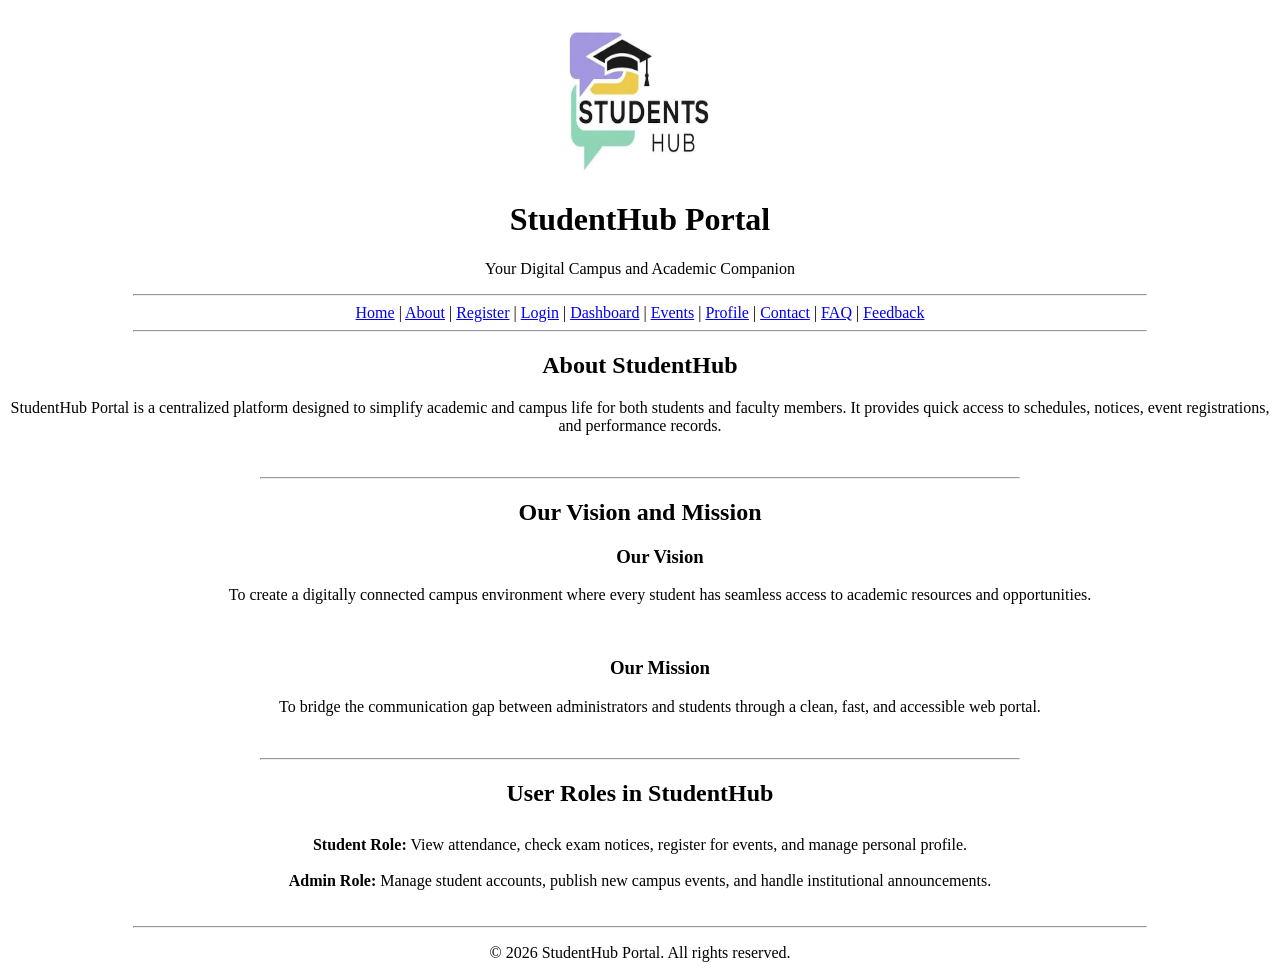
==== about.html @ c91a0edb "StudentHub" ====
<!DOCTYPE html>
<html lang="en">
<head>
    <meta charset="UTF-8">
    <meta name="viewport" content="width=device-width, initial-scale=1.0">
    <title>StudentHub Portal - About Us</title>
</head>
<body>

    <center>
        <header>
            <br>
            <img src="logo.jfif" alt="StudentHub Portal Logo" width="150" height="150">
            <h1>StudentHub Portal</h1>
            <p>Your Digital Campus and Academic Companion</p>
            <hr width="80%">
            
            <nav aria-label="Main Navigation">
                <a href="index.html">Home</a> | 
                <a href="about.html">About</a> | 
                <a href="register.html">Register</a> | 
                <a href="login.html">Login</a> | 
                <a href="dashboard.html">Dashboard</a> | 
                <a href="events.html">Events</a> | 
                <a href="profile.html">Profile</a> | 
                <a href="contact.html">Contact</a> |  
                <a href="faq.html">FAQ</a> | 
                <a href="feedback.html">Feedback</a>
            </nav>
            <hr width="80%">
        </header>

        <main>
            <section>
                <h2>About StudentHub</h2>
                <p>StudentHub Portal is a centralized platform designed to simplify academic and campus life for both students and faculty members. It provides quick access to schedules, notices, event registrations, and performance records.</p>
                <br>
                <hr width="60%">
            </section>

            <section>
                <h2>Our Vision and Mission</h2>
                
                <ul type="none">
                    <li>
                        <h3>Our Vision</h3>
                        <p>To create a digitally connected campus environment where every student has seamless access to academic resources and opportunities.</p>
                    </li>
                    <br>
                    <li>
                        <h3>Our Mission</h3>
                        <p>To bridge the communication gap between administrators and students through a clean, fast, and accessible web portal.</p>
                    </li>
                </ul>
                <br>
                <hr width="60%">
            </section>

            <section>
                <h2>User Roles in StudentHub</h2>
                <table border="0" cellpadding="8" width="60%">
                    <tr>
                        <td align="center">
                            <b>Student Role:</b> View attendance, check exam notices, register for events, and manage personal profile.<br><br>
                            <b>Admin Role:</b> Manage student accounts, publish new campus events, and handle institutional announcements.
                        </td>
                    </tr>
                </table>
                <br>
                <hr width="80%">
            </section>
        </main>

        <footer>
            <p>&copy; 2026 StudentHub Portal. All rights reserved.</p>
        </footer>
    </center>

</body>
</html>
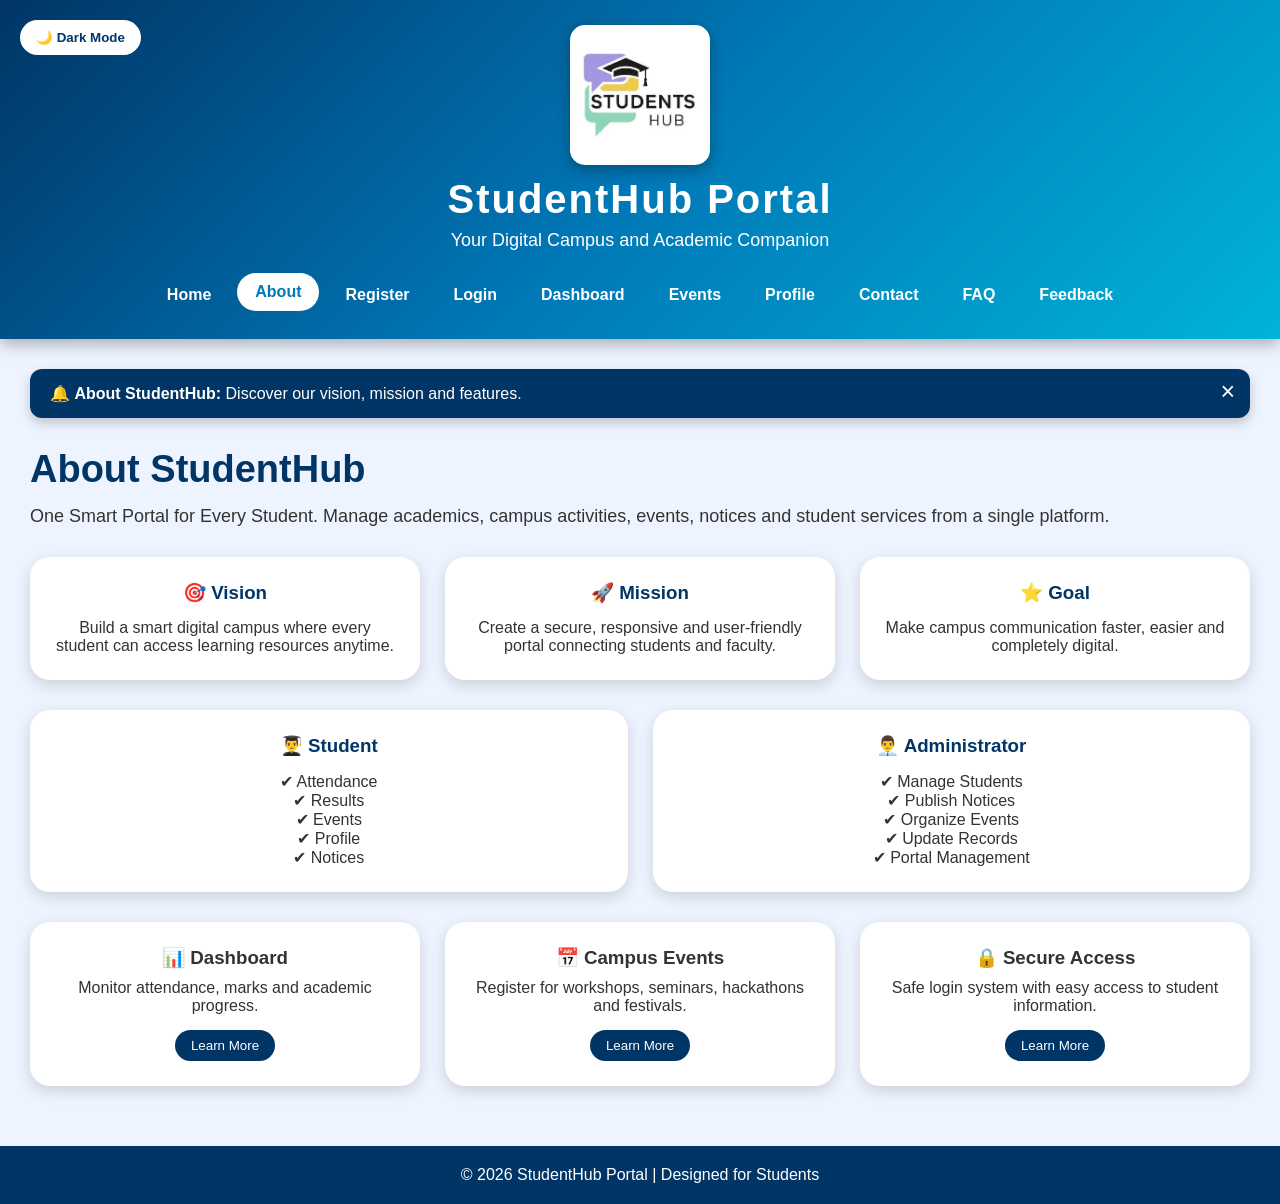
==== commit 5bbbd7b8: "Updated project" ====
--- a/about.html
+++ b/about.html
@@ -1,80 +1,744 @@
 <!DOCTYPE html>
 <html lang="en">
+
 <head>
+
     <meta charset="UTF-8">
+
     <meta name="viewport" content="width=device-width, initial-scale=1.0">
-    <title>StudentHub Portal - About Us</title>
+
+    <title>StudentHub Portal - About</title>
+
+    <!-- Common CSS -->
+    <link rel="stylesheet" href="csscommon.css">
+
+    <style>
+
+        /* ================= ABOUT PAGE ================= */
+
+        .about-container {
+            padding: 30px;
+            display: grid;
+            gap: 30px;
+        }
+
+
+        /* ================= ABOUT NOTIFICATION ================= */
+
+        .notification {
+            background: #003566;
+            color: white;
+            padding: 15px 50px 15px 20px;
+            border-radius: 12px;
+            position: relative;
+            box-shadow: 0 5px 12px rgba(0,0,0,.2);
+            animation: slideDown .6s;
+        }
+
+        .notification button {
+            position: absolute;
+            right: 15px;
+            top: 8px;
+            border: none;
+            background: transparent;
+            color: white;
+            font-size: 25px;
+            cursor: pointer;
+        }
+
+
+        @keyframes slideDown {
+
+            from {
+                opacity: 0;
+                transform: translateY(-20px);
+            }
+
+            to {
+                opacity: 1;
+                transform: translateY(0);
+            }
+
+        }
+
+
+        /* ================= ABOUT HERO ================= */
+
+        .hero h2 {
+            font-size: 38px;
+            color: #003566;
+            margin-bottom: 15px;
+        }
+
+        .hero p {
+            font-size: 18px;
+        }
+
+
+        /* ================= INFORMATION CARDS ================= */
+
+        .info-grid {
+            display: grid;
+            grid-template-columns: 1fr;
+            gap: 25px;
+        }
+
+        .info-card {
+            background: white;
+            padding: 25px;
+            border-radius: 20px;
+            text-align: center;
+            box-shadow: 0 5px 15px rgba(0,0,0,.15);
+            transition: .4s;
+            cursor: pointer;
+        }
+
+        .info-card:hover {
+            transform: translateY(-8px);
+        }
+
+        .info-card h3 {
+            margin-bottom: 15px;
+            color: #003566;
+        }
+
+        .extra-info {
+            display: none;
+            margin-top: 15px;
+            padding: 12px;
+            border-radius: 10px;
+            background: #eef4ff;
+            color: #003566;
+            animation: fadeIn .4s;
+        }
+
+        .extra-info.show {
+            display: block;
+        }
+
+
+        @keyframes fadeIn {
+
+            from {
+                opacity: 0;
+                transform: translateY(10px);
+            }
+
+            to {
+                opacity: 1;
+                transform: translateY(0);
+            }
+
+        }
+
+
+        /* ================= ROLES ================= */
+
+        .roles {
+            display: grid;
+            grid-template-columns: 1fr;
+            gap: 25px;
+        }
+
+        .role {
+            background: white;
+            padding: 25px;
+            border-radius: 20px;
+            text-align: center;
+            box-shadow: 0 5px 15px rgba(0,0,0,.15);
+            transition: .4s;
+        }
+
+        .role:hover {
+            transform: scale(1.03);
+        }
+
+        .role h3 {
+            color: #003566;
+            margin-bottom: 15px;
+        }
+
+
+        /* ================= FEATURES ================= */
+
+        .features {
+            display: grid;
+            grid-template-columns: 1fr;
+            gap: 25px;
+        }
+
+        .feature {
+            background: white;
+            padding: 25px;
+            border-radius: 20px;
+            text-align: center;
+            box-shadow: 0 5px 15px rgba(0,0,0,.15);
+            transition: .4s;
+            cursor: pointer;
+        }
+
+        .feature:hover {
+            transform: translateY(-8px);
+            background: linear-gradient(135deg,#0077b6,#00b4d8);
+            color: white;
+        }
+
+        .feature h3 {
+            margin-bottom: 10px;
+        }
+
+        .feature button {
+            margin-top: 15px;
+            padding: 8px 16px;
+            border: none;
+            border-radius: 20px;
+            background: #003566;
+            color: white;
+            cursor: pointer;
+            transition: .3s;
+        }
+
+        .feature button:hover {
+            transform: scale(1.05);
+            background: white;
+            color: #003566;
+        }
+
+
+        /* ================= ABOUT MODAL ================= */
+
+        .modal {
+            display: none;
+            position: fixed;
+            z-index: 500;
+            left: 0;
+            top: 0;
+            width: 100%;
+            height: 100%;
+            background: rgba(0,0,0,.65);
+            align-items: center;
+            justify-content: center;
+            padding: 20px;
+        }
+
+        .modal.show {
+            display: flex;
+        }
+
+        .modal-box {
+            background: white;
+            width: 500px;
+            max-width: 100%;
+            padding: 30px;
+            border-radius: 20px;
+            text-align: center;
+            box-shadow: 0 10px 30px rgba(0,0,0,.3);
+            animation: modalOpen .4s;
+        }
+
+
+        @keyframes modalOpen {
+
+            from {
+                opacity: 0;
+                transform: scale(.8);
+            }
+
+            to {
+                opacity: 1;
+                transform: scale(1);
+            }
+
+        }
+
+
+        .modal-box h2 {
+            color: #003566;
+            margin-bottom: 15px;
+        }
+
+        .close-modal {
+            margin-top: 20px;
+            padding: 10px 20px;
+            border: none;
+            border-radius: 20px;
+            background: #003566;
+            color: white;
+            cursor: pointer;
+        }
+
+
+        /* ================= ABOUT DARK MODE ================= */
+
+        body.dark-mode .hero,
+        body.dark-mode .info-card,
+        body.dark-mode .role,
+        body.dark-mode .feature {
+            background: #1e1e1e;
+            color: #eeeeee;
+        }
+
+        body.dark-mode .hero h2,
+        body.dark-mode .info-card h3,
+        body.dark-mode .role h3 {
+            color: #00b4d8;
+        }
+
+        body.dark-mode .extra-info {
+            background: #292929;
+            color: #00b4d8;
+        }
+
+        body.dark-mode .modal-box {
+            background: #1e1e1e;
+            color: #eeeeee;
+        }
+
+        body.dark-mode .modal-box h2 {
+            color: #00b4d8;
+        }
+
+
+        /* ================= RESPONSIVE ================= */
+
+        @media (min-width: 768px) {
+
+            .info-grid {
+                grid-template-columns: repeat(3,1fr);
+            }
+
+            .roles {
+                grid-template-columns: repeat(2,1fr);
+            }
+
+            .features {
+                grid-template-columns: repeat(3,1fr);
+            }
+
+        }
+
+
+        @media (max-width: 768px) {
+
+            .about-container {
+                padding: 20px;
+            }
+
+            .hero {
+                padding: 25px;
+            }
+
+            .hero h2 {
+                font-size: 30px;
+            }
+
+        }
+
+    </style>
+
 </head>
+
+
 <body>
 
-    <center>
-        <header>
-            <br>
-            <img src="logo.jfif" alt="StudentHub Portal Logo" width="150" height="150">
-            <h1>StudentHub Portal</h1>
-            <p>Your Digital Campus and Academic Companion</p>
-            <hr width="80%">
-            
-            <nav aria-label="Main Navigation">
-                <a href="index.html">Home</a> | 
-                <a href="about.html">About</a> | 
-                <a href="register.html">Register</a> | 
-                <a href="login.html">Login</a> | 
-                <a href="dashboard.html">Dashboard</a> | 
-                <a href="events.html">Events</a> | 
-                <a href="profile.html">Profile</a> | 
-                <a href="contact.html">Contact</a> |  
-                <a href="faq.html">FAQ</a> | 
-                <a href="feedback.html">Feedback</a>
-            </nav>
-            <hr width="80%">
-        </header>
-
-        <main>
-            <section>
-                <h2>About StudentHub</h2>
-                <p>StudentHub Portal is a centralized platform designed to simplify academic and campus life for both students and faculty members. It provides quick access to schedules, notices, event registrations, and performance records.</p>
-                <br>
-                <hr width="60%">
-            </section>
-
-            <section>
-                <h2>Our Vision and Mission</h2>
-                
-                <ul type="none">
-                    <li>
-                        <h3>Our Vision</h3>
-                        <p>To create a digitally connected campus environment where every student has seamless access to academic resources and opportunities.</p>
-                    </li>
-                    <br>
-                    <li>
-                        <h3>Our Mission</h3>
-                        <p>To bridge the communication gap between administrators and students through a clean, fast, and accessible web portal.</p>
-                    </li>
-                </ul>
-                <br>
-                <hr width="60%">
-            </section>
-
-            <section>
-                <h2>User Roles in StudentHub</h2>
-                <table border="0" cellpadding="8" width="60%">
-                    <tr>
-                        <td align="center">
-                            <b>Student Role:</b> View attendance, check exam notices, register for events, and manage personal profile.<br><br>
-                            <b>Admin Role:</b> Manage student accounts, publish new campus events, and handle institutional announcements.
-                        </td>
-                    </tr>
-                </table>
-                <br>
-                <hr width="80%">
-            </section>
-        </main>
-
-        <footer>
-            <p>&copy; 2026 StudentHub Portal. All rights reserved.</p>
-        </footer>
-    </center>
+
+<header>
+
+    <div class="logo-section">
+
+        <img src="logo.jfif" alt="StudentHub Logo">
+
+        <h1>StudentHub Portal</h1>
+
+        <p>Your Digital Campus and Academic Companion</p>
+
+    </div>
+
+
+    <button id="themeToggle" class="theme-btn">
+        🌙 Dark Mode
+    </button>
+
+
+    <button id="menuToggle" class="menu-btn">
+        ☰
+    </button>
+
+
+    <nav>
+
+        <a href="index.html">Home</a>
+
+        <a href="about.html">About</a>
+
+        <a href="register.html">Register</a>
+
+        <a href="login.html">Login</a>
+
+        <a href="dashboard.html">Dashboard</a>
+
+        <a href="events.html">Events</a>
+
+        <a href="profile.html">Profile</a>
+
+        <a href="contact.html">Contact</a>
+
+        <a href="faq.html">FAQ</a>
+
+        <a href="feedback.html">Feedback</a>
+
+    </nav>
+
+</header>
+
+
+<main class="about-container">
+
+
+    <!-- ================= NOTIFICATION ================= -->
+
+    <div class="notification" id="aboutNotification">
+
+        🔔 <strong>About StudentHub:</strong>
+
+        Discover our vision, mission and features.
+
+        <button id="closeNotification">
+            &times;
+        </button>
+
+    </div>
+
+
+    <!-- ================= HERO ================= -->
+
+    <section class="hero">
+
+        <h2>About StudentHub</h2>
+
+        <p>
+            One Smart Portal for Every Student. Manage academics,
+            campus activities, events, notices and student
+            services from a single platform.
+        </p>
+
+    </section>
+
+
+    <!-- ================= INFORMATION ================= -->
+
+    <section class="info-grid">
+
+
+        <div class="info-card" data-info="vision">
+
+            <h3>🎯 Vision</h3>
+
+            <p>
+                Build a smart digital campus where every student
+                can access learning resources anytime.
+            </p>
+
+            <div class="extra-info">
+
+                StudentHub aims to provide students with
+                easy access to academic resources and
+                digital campus services.
+
+            </div>
+
+        </div>
+
+
+        <div class="info-card" data-info="mission">
+
+            <h3>🚀 Mission</h3>
+
+            <p>
+                Create a secure, responsive and user-friendly portal
+                connecting students and faculty.
+            </p>
+
+            <div class="extra-info">
+
+                Our mission is to connect students and faculty
+                through a simple, secure and responsive
+                digital platform.
+
+            </div>
+
+        </div>
+
+
+        <div class="info-card" data-info="goal">
+
+            <h3>⭐ Goal</h3>
+
+            <p>
+                Make campus communication faster, easier and
+                completely digital.
+            </p>
+
+            <div class="extra-info">
+
+                The goal is to reduce manual work and make
+                important campus information available
+                from one platform.
+
+            </div>
+
+        </div>
+
+
+    </section>
+
+
+    <!-- ================= ROLES ================= -->
+
+    <section class="roles">
+
+
+        <div class="role">
+
+            <h3>👨‍🎓 Student</h3>
+
+            <p>✔ Attendance</p>
+
+            <p>✔ Results</p>
+
+            <p>✔ Events</p>
+
+            <p>✔ Profile</p>
+
+            <p>✔ Notices</p>
+
+        </div>
+
+
+        <div class="role">
+
+            <h3>👨‍💼 Administrator</h3>
+
+            <p>✔ Manage Students</p>
+
+            <p>✔ Publish Notices</p>
+
+            <p>✔ Organize Events</p>
+
+            <p>✔ Update Records</p>
+
+            <p>✔ Portal Management</p>
+
+        </div>
+
+
+    </section>
+
+
+    <!-- ================= FEATURES ================= -->
+
+    <section class="features">
+
+
+        <div class="feature">
+
+            <h3>📊 Dashboard</h3>
+
+            <p>
+                Monitor attendance, marks and academic progress.
+            </p>
+
+            <button
+                class="featureBtn"
+                data-title="Student Dashboard"
+                data-message="The StudentHub Dashboard allows students to monitor attendance, marks, timetable and academic progress.">
+
+                Learn More
+
+            </button>
+
+        </div>
+
+
+        <div class="feature">
+
+            <h3>📅 Campus Events</h3>
+
+            <p>
+                Register for workshops, seminars, hackathons and festivals.
+            </p>
+
+            <button
+                class="featureBtn"
+                data-title="Campus Events"
+                data-message="Students can explore and register for workshops, seminars, hackathons, technical events and cultural festivals.">
+
+                Learn More
+
+            </button>
+
+        </div>
+
+
+        <div class="feature">
+
+            <h3>🔒 Secure Access</h3>
+
+            <p>
+                Safe login system with easy access to student information.
+            </p>
+
+            <button
+                class="featureBtn"
+                data-title="Secure Access"
+                data-message="StudentHub provides a secure and user-friendly login system for accessing student information and portal services.">
+
+                Learn More
+
+            </button>
+
+        </div>
+
+
+    </section>
+
+
+</main>
+
+
+<!-- ================= MODAL ================= -->
+
+<div class="modal" id="featureModal">
+
+    <div class="modal-box">
+
+        <h2 id="modalTitle">
+            StudentHub
+        </h2>
+
+        <p id="modalMessage">
+            Feature information.
+        </p>
+
+        <button
+            class="close-modal"
+            id="closeModal">
+
+            Close
+
+        </button>
+
+    </div>
+
+</div>
+
+
+<!-- ================= FOOTER ================= -->
+
+<footer>
+
+    <p>
+        &copy; 2026 StudentHub Portal | Designed for Students
+    </p>
+
+</footer>
+
+
+<!-- ================= COMMON JAVASCRIPT ================= -->
+
+<script src="scriptcomman.js"></script>
+
+
+<script>
+
+    const notification =
+        document.getElementById("aboutNotification");
+
+    const closeNotification =
+        document.getElementById("closeNotification");
+
+
+    closeNotification.addEventListener("click", function() {
+
+        notification.style.display = "none";
+
+    });
+
+
+    const infoCards =
+        document.querySelectorAll(".info-card");
+
+
+    infoCards.forEach(function(card) {
+
+        card.addEventListener("click", function() {
+
+            const extraInfo =
+                card.querySelector(".extra-info");
+
+            extraInfo.classList.toggle("show");
+
+        });
+
+    });
+
+
+    const modal =
+        document.getElementById("featureModal");
+
+    const modalTitle =
+        document.getElementById("modalTitle");
+
+    const modalMessage =
+        document.getElementById("modalMessage");
+
+    const closeModal =
+        document.getElementById("closeModal");
+
+
+    const featureButtons =
+        document.querySelectorAll(".featureBtn");
+
+
+    featureButtons.forEach(function(button) {
+
+        button.addEventListener("click", function(event) {
+
+            event.stopPropagation();
+
+            modalTitle.textContent =
+                button.getAttribute("data-title");
+
+            modalMessage.textContent =
+                button.getAttribute("data-message");
+
+            modal.classList.add("show");
+
+        });
+
+    });
+
+
+    closeModal.addEventListener("click", function() {
+
+        modal.classList.remove("show");
+
+    });
+
+
+    modal.addEventListener("click", function(event) {
+
+        if (event.target === modal) {
+
+            modal.classList.remove("show");
+
+        }
+
+    });
+
+</script>
+
 
 </body>
+
 </html>
--- a/csscommon.css
+++ b/csscommon.css
@@ -0,0 +1,221 @@
+* {
+    margin: 0;
+    padding: 0;
+    box-sizing: border-box;
+}
+
+html {
+    scroll-behavior: smooth;
+}
+
+body {
+    font-family: Arial, Helvetica, sans-serif;
+    background: #eef4ff;
+    color: #333;
+    transition: background .3s, color .3s;
+}
+
+/* ================= HEADER ================= */
+
+header {
+    background: linear-gradient(135deg, #003566, #0077b6, #00b4d8);
+    padding: 25px;
+    text-align: center;
+    color: white;
+    box-shadow: 0 5px 15px rgba(0, 0, 0, .3);
+    position: relative;
+}
+
+.logo-section {
+    display: flex;
+    flex-direction: column;
+    align-items: center;
+}
+
+.logo-section img {
+    width: 140px;
+    height: 140px;
+    background: white;
+    padding: 10px;
+    border-radius: 15px;
+    object-fit: contain;
+    box-shadow: 0 5px 15px rgba(0, 0, 0, .3);
+    transition: .3s;
+}
+
+.logo-section img:hover {
+    transform: scale(1.08);
+}
+
+.logo-section h1 {
+    margin-top: 12px;
+    font-size: 40px;
+    letter-spacing: 2px;
+}
+
+.logo-section p {
+    margin-top: 8px;
+    font-size: 18px;
+}
+
+/* ================= NAVIGATION ================= */
+
+nav {
+    display: flex;
+    justify-content: center;
+    flex-wrap: wrap;
+    gap: 8px;
+    margin-top: 25px;
+}
+
+nav a {
+    text-decoration: none;
+    color: white;
+    font-weight: bold;
+    padding: 10px 18px;
+    border-radius: 25px;
+    transition: .3s;
+}
+
+nav a:hover {
+    background: white;
+    color: #0077b6;
+    transform: translateY(-3px);
+}
+
+nav a.active {
+    background: white;
+    color: #0077b6;
+    transform: translateY(-3px);
+}
+
+/* ================= FOOTER ================= */
+
+footer {
+    background: #003566;
+    color: white;
+    text-align: center;
+    padding: 20px;
+    margin-top: 30px;
+}
+
+/* ================= THEME BUTTON ================= */
+
+.theme-btn {
+    position: absolute;
+    top: 20px;
+    left: 20px;
+    padding: 10px 16px;
+    border: none;
+    border-radius: 20px;
+    background: white;
+    color: #003566;
+    font-weight: bold;
+    cursor: pointer;
+    z-index: 10;
+    transition: .3s;
+}
+
+.theme-btn:hover {
+    transform: scale(1.05);
+}
+
+/* ================= MENU BUTTON ================= */
+
+.menu-btn {
+    display: none;
+    position: absolute;
+    top: 20px;
+    right: 20px;
+    background: white;
+    color: #003566;
+    border: none;
+    font-size: 25px;
+    padding: 5px 12px;
+    border-radius: 8px;
+    cursor: pointer;
+    z-index: 10;
+}
+
+/* ================= DARK MODE ================= */
+
+body.dark-mode {
+    background: #121212;
+    color: #eeeeee;
+}
+
+body.dark-mode .theme-btn,
+body.dark-mode .menu-btn {
+    background: #1e1e1e;
+    color: #00b4d8;
+}
+
+/* ================= MOBILE ================= */
+
+@media(max-width: 768px) {
+
+    header {
+        padding: 20px 15px;
+    }
+
+    .logo-section img {
+        width: 110px;
+        height: 110px;
+    }
+
+    .logo-section h1 {
+        font-size: 30px;
+    }
+
+    .logo-section p {
+        font-size: 15px;
+    }
+
+    .theme-btn {
+        top: 15px;
+        left: 15px;
+        font-size: 0;
+        padding: 8px 10px;
+    }
+
+    .theme-btn::after {
+        content: "🌙";
+        font-size: 20px;
+    }
+
+    .menu-btn {
+        display: block;
+        top: 15px;
+        right: 15px;
+    }
+
+    nav {
+        display: none;
+        flex-direction: column;
+        align-items: center;
+        gap: 5px;
+        margin-top: 20px;
+    }
+
+    nav.active {
+        display: flex;
+    }
+
+    nav a {
+        width: 200px;
+        text-align: center;
+    }
+}
+
+/* ================= DESKTOP ================= */
+
+@media(min-width: 769px) {
+
+    nav {
+        display: flex;
+        flex-direction: row;
+        justify-content: center;
+        flex-wrap: wrap;
+    }
+
+}
